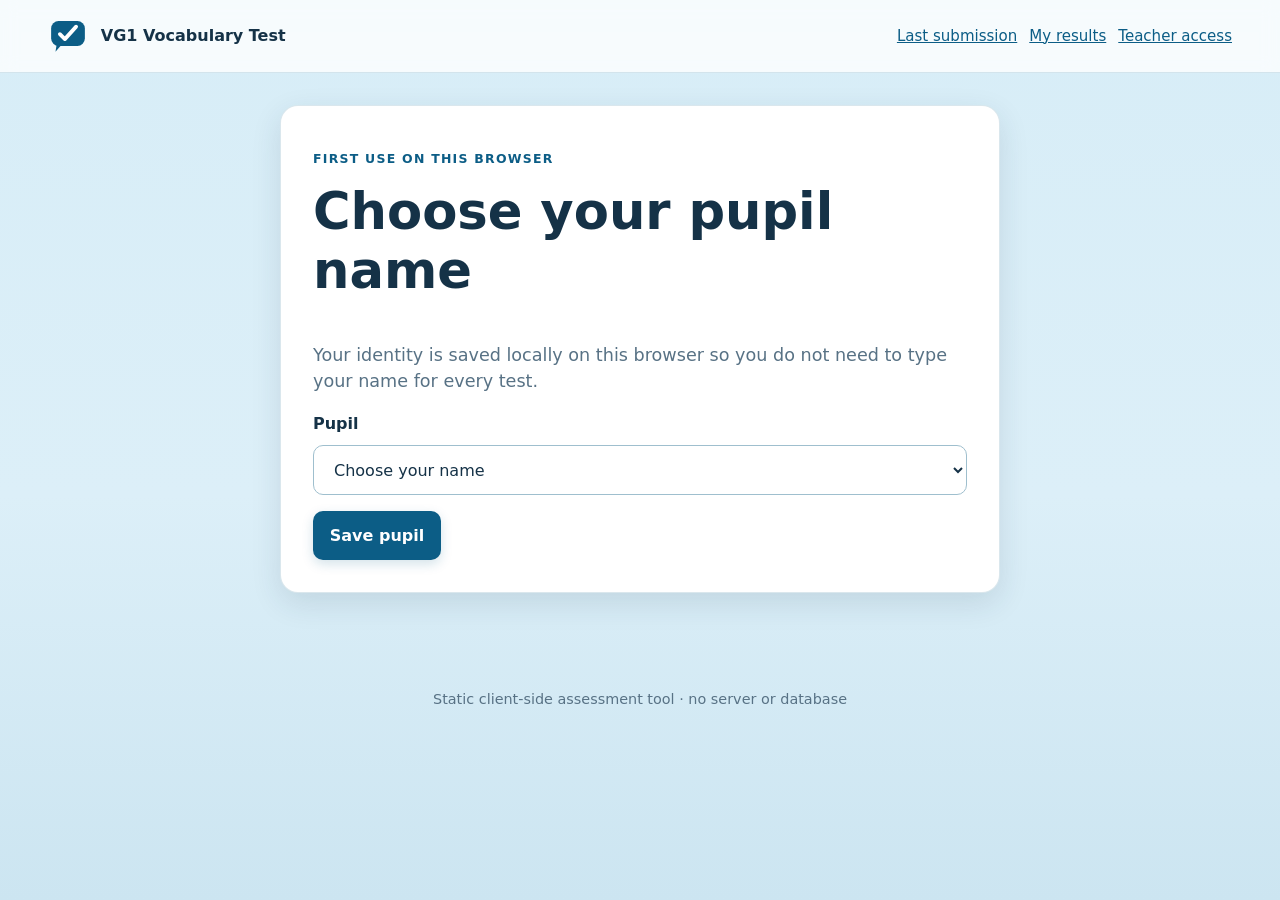
==== index.html @ 76112d2b "init" ====
<!doctype html>
<html lang="en">
<head>
  <meta charset="utf-8">
  <meta name="viewport" content="width=device-width, initial-scale=1">
  <meta name="theme-color" content="#dceff8">
  <title>VG1 Vocabulary Test</title>
  <link rel="icon" href="./assets/logo.svg" type="image/svg+xml">
  <link rel="stylesheet" href="./styles/main.css">
  <script src="./scripts/submission-router.js"></script>
</head>
<body>
<a class="skip-link" href="#main">Skip to content</a>
<header class="site-header">
  <div class="brand"><img src="./assets/logo.svg" alt=""><span>VG1 Vocabulary Test</span></div>
  <div class="header-meta"><span id="current-pupil"></span><a href="./submit/">Last submission</a><a href="./history/">My results</a></div>
</header>
<main id="main" class="shell">
  <section id="screen-registration" class="card narrow" hidden>
    <p class="eyebrow">First use on this browser</p>
    <h1>Choose your pupil name</h1>
    <p class="lead">Your identity is saved locally on this browser so you do not need to type your name for every test.</p>
    <div class="form-row"><label for="pupil-select">Pupil</label><select id="pupil-select"></select></div>
    <div class="actions"><button id="register-button" class="btn" type="button">Save pupil</button></div>
  </section>

  <section id="screen-code" class="card narrow" hidden>
    <p class="eyebrow">Vocabulary test</p>
    <h1>Enter today’s test code</h1>
    <p class="lead">Use the code given by your teacher.</p>
    <form id="code-form">
      <div class="form-row"><label for="test-code">Test code</label><input id="test-code" class="input-large" autocomplete="off" autocapitalize="characters" spellcheck="false" maxlength="20" required></div>
      <p id="code-status" class="status" hidden></p>
      <div class="actions"><button class="btn" type="submit">Continue</button><button id="reset-pupil" class="btn btn-link" type="button">This is not me / reset pupil</button></div>
    </form>
  </section>

  <section id="screen-rules" class="card narrow" hidden>
    <p class="eyebrow">Before you start</p>
    <h1 id="rules-test-label"></h1>
    <div class="callout"><strong id="opening-countdown">Checking opening time…</strong></div>
    <ul class="rules">
      <li>You will answer <strong id="rules-count"></strong> vocabulary questions, one at a time.</li>
      <li id="rules-fullscreen"></li>
      <li>Stay on this page until you have submitted your generated link in Teams.</li>
      <li>Do not switch tabs/windows or leave full-screen. An integrity event can lock the test and require teacher intervention.</li>
      <li>Pasting into the answer field is disabled.</li>
      <li>You may go back only to the immediately previous word.</li>
    </ul>
    <div class="callout"><strong>Display accommodations</strong><div class="actions"><label><input id="access-large-text" type="checkbox" style="width:auto"> Larger text</label><label><input id="access-high-contrast" type="checkbox" style="width:auto"> Higher contrast</label></div><small class="muted">These change presentation only; they do not change questions, scoring, or timing.</small></div>
    <div class="actions"><button id="start-test" class="btn" type="button" disabled>Start test</button></div>
  </section>

  <section id="screen-test" class="question-shell" hidden>
    <div class="test-topline"><span id="question-progress">1 of 20</span><span id="violation-pill" class="pill">0 integrity events</span></div>
    <div class="question-card">
      <div id="question-direction" class="direction"></div>
      <h1 id="question-prompt" class="prompt"></h1>
      <div class="form-row answer-box"><label class="sr-only" for="answer-input">Your answer</label><input id="answer-input" autocomplete="off" autocorrect="off" spellcheck="false" placeholder="Type your answer"></div>
      <button id="definition-toggle" class="btn btn-link" type="button">Show definition</button>
      <p id="definition-wrap" class="definition" hidden><span id="definition-text"></span></p>
      <p id="test-status" class="status" hidden></p>
      <div class="question-nav"><button id="back-button" class="btn btn-secondary" type="button">Back one</button><button id="next-button" class="btn" type="button">Next</button></div>
    </div>
  </section>

  <section id="screen-submit" class="card narrow" hidden>
    <p class="eyebrow">Final submission</p>
    <h1>Submit your attempt</h1>
    <p id="submit-test-label" class="lead"></p>
    <div class="metrics"><div class="metric"><strong id="submit-answer-count"></strong><span>Answers</span></div><div class="metric"><strong id="submit-duration"></strong><span>Time used</span></div></div>
    <p>No estimated score is shown before submission.</p>
    <div class="form-row"><label for="pin-code">Choose a four-digit result code</label><input id="pin-code" class="input-large" inputmode="numeric" maxlength="4" pattern="\d{4}" autocomplete="off" placeholder="1234"><small class="muted">Remember these four digits. You will use them later to unlock your final result.</small></div>
    <p id="submit-status" class="status" hidden></p>
    <div class="actions"><button id="back-to-last-question" class="btn btn-secondary" type="button">Back to last question</button><button id="submit-final" class="btn btn-success" type="button">Submit results</button></div>
  </section>

  <section id="screen-finished" class="card narrow finished-card" hidden>
    <p class="eyebrow">Finished</p>
    <h1 id="finished-test-label"></h1>
    <div id="finished-before-confirm">
      <p class="lead">Copy the generated link and submit it in Teams. Do not change the link.</p>
      <div class="form-row"><label for="submission-url">Teacher submission link</label><textarea id="submission-url" readonly></textarea></div>
      <p>Receipt: <span id="receipt-code" class="receipt"></span></p>
      <p id="copy-status" class="status" hidden></p>
      <div class="actions"><button id="copy-url" class="btn" type="button">Copy link</button><button id="verify-url" class="btn btn-secondary" type="button">Verify copied link</button><button id="confirm-handin" class="btn btn-success" type="button">I have submitted the link</button></div>
    </div>
    <div id="finished-after-confirm" hidden>
      <div class="callout"><strong>Submitted.</strong> Keep this page open. The green screen lets the teacher see that you are finished.</div>
      <div class="actions"><button id="practice-button" class="btn btn-success" type="button">Practice next week’s words</button><button id="new-test-button" class="btn btn-secondary" type="button">Enter another test code</button></div>
      <hr>
      <h2>Estimated results release</h2>
      <p>When the teacher gives you a signed release token, paste it below. The estimate is not the final corrected result.</p>
      <div class="form-row"><label for="release-token">Teacher release token</label><textarea id="release-token" spellcheck="false"></textarea></div>
      <div class="actions"><button id="release-button" class="btn" type="button">Open estimated results</button></div>
      <p id="release-status" class="status" hidden></p>
      <div id="estimated-results" hidden><p id="estimated-summary" class="callout"></p><div id="estimated-list"></div></div>
    </div>
  </section>

  <section id="screen-practice" class="card practice-shell" hidden>
    <p class="eyebrow">Finished pupil practice</p>
    <h1 id="practice-title"></h1>
    <p id="practice-progress" class="muted"></p><p>Current word mastery: <strong id="practice-mastery">New</strong></p>
    <div id="practice-card">
      <div id="practice-direction" class="direction"></div>
      <h2 id="practice-prompt" class="prompt"></h2>
      <div class="form-row"><label for="practice-answer">Answer</label><input id="practice-answer" class="input-large" autocomplete="off" spellcheck="false"></div>
      <div id="practice-feedback" class="feedback" hidden></div>
      <div class="actions"><button id="practice-check" class="btn" type="button">Check answer</button><button id="practice-next" class="btn btn-secondary" type="button">Next practice word</button><button id="practice-back" class="btn btn-link" type="button">Back to finished screen</button></div>
    </div>
    <div id="practice-complete" class="center" hidden><h2>Practice round complete</h2><p>You answered every weak word correctly twice in this round.</p><button id="practice-complete-back" class="btn btn-success" type="button">Back to finished screen</button></div>
  </section>
</main>

<div id="blank-dialog" class="overlay" hidden role="dialog" aria-modal="true" aria-labelledby="blank-title">
  <div class="overlay-card"><h2 id="blank-title">Leave this answer blank?</h2><p>You have not entered an answer. Do you want to submit this word as blank?</p><div class="actions"><button id="blank-cancel" class="btn btn-secondary" type="button">Go back and answer</button><button id="blank-confirm" class="btn btn-danger" type="button">Submit blank</button></div></div>
</div>

<div id="lock-screen" class="lock-screen" hidden role="dialog" aria-modal="true" aria-labelledby="lock-title">
  <div class="lock-card"><p class="eyebrow">Teacher intervention required</p><h2 id="lock-title">Test locked</h2><p>The page detected a tab/window/full-screen event. This attempt now has <strong id="lock-count"></strong> recorded integrity event(s).</p><p>Tell your teacher this five-letter request:</p><p id="unlock-request" class="unlock-big-code"></p><div class="form-row"><label for="unlock-token">Five-letter teacher unlock code</label><input id="unlock-token" class="unlock-code-input" maxlength="5" autocomplete="off" autocapitalize="characters" spellcheck="false"></div><p id="unlock-status" class="status" hidden></p><div class="actions"><button id="unlock-button" class="btn btn-danger" type="button">Unlock test</button></div></div>
</div>

<footer class="footer">Static client-side assessment tool · no server or database</footer>
<script type="module" src="./scripts/page-test.js"></script>
<script type="module" src="./scripts/register-service-worker.js"></script>
<script type="module" src="./scripts/header.js"></script>
</body>
</html>
---- styles/main.css ----
:root {
  --bg: #dceff8;
  --surface: #ffffff;
  --surface-soft: #f6fbfe;
  --ink: #153247;
  --muted: #587285;
  --line: #b8d4e2;
  --primary: #0c5d86;
  --primary-dark: #084666;
  --success: #1f7a43;
  --success-bg: #dff4e7;
  --warning: #8b6500;
  --warning-bg: #fff2bd;
  --danger: #a32626;
  --danger-bg: #ffe2e2;
  --shadow: 0 10px 30px rgba(21, 50, 71, .12);
  --radius: 18px;
}

* { box-sizing: border-box; }
[hidden] { display: none !important; }
html { color-scheme: light; }
body {
  margin: 0;
  min-height: 100vh;
  font-family: Inter, ui-sans-serif, system-ui, -apple-system, BlinkMacSystemFont, "Segoe UI", sans-serif;
  background: linear-gradient(180deg, #d7edf7 0%, var(--bg) 55%, #cce5f1 100%);
  color: var(--ink);
  line-height: 1.5;
}
body.finished-green { background: #dff4e7; }
body.is-locked { overflow: hidden; }
a { color: var(--primary); }
button, input, select, textarea { font: inherit; }
button, input, select, textarea { border-radius: 10px; }
button { cursor: pointer; }
button:disabled { cursor: not-allowed; opacity: .5; }

.skip-link {
  position: absolute; left: -9999px; top: 0; z-index: 9999;
  background: #fff; color: #000; padding: .75rem 1rem;
}
.skip-link:focus { left: 1rem; top: 1rem; }

.site-header {
  display: flex; align-items: center; justify-content: space-between; gap: 1rem;
  padding: 1rem clamp(1rem, 4vw, 3rem);
  background: rgba(255,255,255,.78);
  border-bottom: 1px solid rgba(12,93,134,.15);
  backdrop-filter: blur(8px);
}
.brand { display: flex; align-items: center; gap: .8rem; font-weight: 800; }
.brand img { width: 40px; height: 40px; }
.header-meta { display: flex; align-items: center; gap: .75rem; color: var(--muted); font-size: .94rem; }

.shell { width: min(1050px, calc(100% - 2rem)); margin: 2rem auto 4rem; }
.card {
  background: var(--surface);
  border: 1px solid rgba(12,93,134,.15);
  border-radius: var(--radius);
  box-shadow: var(--shadow);
  padding: clamp(1.25rem, 3vw, 2rem);
}
.card + .card { margin-top: 1rem; }
.narrow { width: min(720px, 100%); margin-inline: auto; }
.center { text-align: center; }

h1, h2, h3 { line-height: 1.15; margin-top: 0; }
h1 { font-size: clamp(2rem, 5vw, 3.2rem); }
h2 { font-size: clamp(1.45rem, 3vw, 2rem); }
h3 { font-size: 1.1rem; }
p.lead { font-size: 1.1rem; color: var(--muted); }
.muted { color: var(--muted); }
.eyebrow { color: var(--primary); text-transform: uppercase; letter-spacing: .1em; font-size: .78rem; font-weight: 800; }

.form-row { display: grid; gap: .55rem; margin: 1rem 0; }
label { font-weight: 700; }
input, select, textarea {
  width: 100%; padding: .85rem 1rem; border: 1px solid #9fbfce; background: #fff; color: var(--ink);
}
input:focus, select:focus, textarea:focus, button:focus-visible, a:focus-visible {
  outline: 3px solid rgba(12,93,134,.28); outline-offset: 2px;
}
textarea { min-height: 7rem; resize: vertical; }
.input-large { font-size: 1.3rem; letter-spacing: .08em; text-align: center; }

.actions { display: flex; flex-wrap: wrap; gap: .75rem; align-items: center; margin-top: 1rem; }
.actions.centered { justify-content: center; }
.btn {
  border: 0; padding: .78rem 1.05rem; background: var(--primary); color: #fff; font-weight: 800;
  box-shadow: 0 4px 12px rgba(12,93,134,.18);
}
.btn:hover:not(:disabled) { background: var(--primary-dark); }
.btn-secondary { background: #e7f1f6; color: var(--ink); border: 1px solid #a9c9d8; box-shadow: none; }
.btn-secondary:hover:not(:disabled) { background: #d9ebf4; }
.btn-success { background: var(--success); }
.btn-danger { background: var(--danger); }
.btn-small { padding: .45rem .7rem; font-size: .9rem; }
.btn-link { border: 0; background: transparent; color: var(--primary); text-decoration: underline; box-shadow: none; padding: .4rem; }

.status { margin: .8rem 0; padding: .8rem 1rem; border-radius: 10px; border-left: 4px solid var(--primary); background: #edf7fb; }
.status[data-kind="success"] { border-color: var(--success); background: var(--success-bg); }
.status[data-kind="warning"] { border-color: var(--warning); background: var(--warning-bg); }
.status[data-kind="error"] { border-color: var(--danger); background: var(--danger-bg); }
.status:empty, .status[hidden] { display: none; }

.rules { display: grid; gap: .65rem; padding-left: 1.2rem; }
.rules li { padding-left: .25rem; }
.callout { background: #f0f8fc; border: 1px solid #b7d7e6; border-radius: 12px; padding: 1rem; }
.callout-warning { background: #fff4cd; border-color: #ebcf6c; }
.callout-danger { background: #ffe9e9; border-color: #e8aaaa; }

.question-shell { min-height: 62vh; display: grid; align-content: center; }
.test-topline { display: flex; justify-content: space-between; gap: 1rem; align-items: center; color: var(--muted); font-weight: 700; }
.pill { display: inline-flex; align-items: center; border-radius: 999px; padding: .35rem .65rem; background: #eef6fa; border: 1px solid #bfd9e6; font-size: .85rem; }
.question-card { margin-top: 1rem; padding: clamp(1.5rem, 5vw, 3.2rem); text-align: center; background: #fff; border-radius: 22px; border: 1px solid #b9d5e2; box-shadow: var(--shadow); }
.direction { color: var(--muted); font-weight: 800; text-transform: uppercase; letter-spacing: .07em; font-size: .8rem; }
.prompt { font-size: clamp(2.3rem, 7vw, 5rem); margin: 1rem 0 1.4rem; word-break: break-word; }
.answer-box { width: min(650px, 100%); margin: 0 auto; font-size: 1.35rem; text-align: center; }
.definition { width: min(650px, 100%); margin: 1rem auto 0; color: var(--muted); background: var(--surface-soft); padding: .8rem 1rem; border-radius: 10px; }
.question-nav { display: flex; gap: .75rem; justify-content: space-between; margin-top: 1.3rem; }
.question-nav .btn { min-width: 130px; }

.overlay, .lock-screen {
  position: fixed; inset: 0; z-index: 1000; display: grid; place-items: center; padding: 1rem;
  background: rgba(15, 38, 53, .58); backdrop-filter: blur(5px);
}
.overlay[hidden], .lock-screen[hidden] { display: none; }
.overlay-card { width: min(520px, 100%); background: #fff; border-radius: 18px; padding: 1.5rem; box-shadow: 0 20px 60px rgba(0,0,0,.25); }
.lock-screen { background: #9e1f1f; color: #fff; }
.lock-card { width: min(760px, 100%); background: #fff; color: #3b1717; border-radius: 18px; padding: 2rem; box-shadow: 0 20px 60px rgba(0,0,0,.35); }
.lock-card h2 { color: var(--danger); font-size: 2.2rem; }
.code-box { font-family: ui-monospace, SFMono-Regular, Menlo, monospace; background: #f4f4f4; padding: .75rem; border-radius: 8px; overflow-wrap: anywhere; }

.finished-card { border: 2px solid #76b993; }
.finished-green .site-header { background: rgba(232, 250, 239, .9); }
.receipt { font-size: 2rem; letter-spacing: .14em; font-weight: 900; color: var(--success); }

.result-row, .final-result-row { display: flex; justify-content: space-between; gap: 1rem; align-items: center; padding: .8rem 1rem; border-radius: 10px; margin: .45rem 0; }
.result-correct, .final-correct { background: #e2f6e9; border: 1px solid #9fd0ae; }
.result-uncertain { background: #fff4c9; border: 1px solid #e1c66a; }
.result-wrong, .result-blank, .final-wrong { background: #ffe4e4; border: 1px solid #e3a1a1; }
.final-result-row small { display: block; color: var(--muted); margin-top: .2rem; }
.final-result-row > span { font-weight: 900; }

.practice-shell { border: 3px solid #58a875; }
.feedback { padding: .9rem 1rem; margin-top: 1rem; border-radius: 10px; font-weight: 800; }
.feedback-correct { background: #dff4e7; color: #195e35; }
.feedback-uncertain { background: #fff2bd; color: #735800; }
.feedback-wrong, .feedback-blank { background: #ffe2e2; color: #8f2222; }

.metrics { display: grid; grid-template-columns: repeat(auto-fit, minmax(130px, 1fr)); gap: .75rem; margin: 1rem 0; }
.metric { background: var(--surface-soft); border: 1px solid #c5dce6; border-radius: 12px; padding: .9rem; }
.metric strong { display: block; font-size: 1.35rem; }
.metric span { color: var(--muted); font-size: .85rem; }

.test-overview { display: grid; grid-template-columns: repeat(auto-fit, minmax(220px, 1fr)); gap: .75rem; }
.test-card, .history-card { text-align: left; border: 1px solid #b5d2df; background: #fff; padding: 1rem; border-radius: 12px; color: var(--ink); }
.test-card strong, .history-card strong { display: block; }
.test-card span, .history-card span, .history-card small { display: block; color: var(--muted); margin-top: .3rem; }
.test-card.selected { border: 2px solid var(--primary); background: #edf8fc; }

.table-wrap { width: 100%; overflow-x: auto; }
table { width: 100%; border-collapse: collapse; min-width: 760px; }
th, td { padding: .7rem .65rem; text-align: left; border-bottom: 1px solid #d9e7ee; }
th { color: var(--muted); font-size: .85rem; text-transform: uppercase; letter-spacing: .03em; }
.danger-text { color: var(--danger); font-weight: 800; }

.correction-grid { display: grid; grid-template-columns: 1fr 1fr; gap: 1rem; margin: 1rem 0; }
.correction-answer { font-size: 1.5rem; font-weight: 800; padding: 1rem; border-radius: 10px; background: #f4f8fa; }
.correction-actions { display: grid; grid-template-columns: 1fr 1fr; gap: 1rem; margin: 1.2rem 0; }
.correction-actions .btn { min-height: 76px; font-size: 1.1rem; }

.history-list { display: grid; gap: .75rem; }
.history-card { display: grid; grid-template-columns: 1fr auto; align-items: center; }
.history-card small { grid-column: 1 / -1; }

.diag-list { list-style: none; padding: 0; }
.diag-list li { padding: .7rem .8rem; margin: .4rem 0; border-radius: 8px; }
.diag-ok { background: #e2f6e9; }
.diag-fail { background: #ffe4e4; }

.fatal { width: min(700px, calc(100% - 2rem)); margin: 3rem auto; background: #fff; padding: 2rem; border-radius: 16px; }
.footer { text-align: center; color: var(--muted); padding: 2rem 1rem 3rem; font-size: .9rem; }

@media (max-width: 720px) {
  .site-header { align-items: flex-start; }
  .header-meta { flex-direction: column; align-items: flex-end; }
  .question-nav, .actions { flex-direction: column; align-items: stretch; }
  .question-nav .btn { width: 100%; }
  .correction-grid, .correction-actions { grid-template-columns: 1fr; }
}

@media (prefers-reduced-motion: reduce) {
  *, *::before, *::after { scroll-behavior: auto !important; transition: none !important; animation: none !important; }
}
.sr-only { position: absolute !important; width: 1px !important; height: 1px !important; padding: 0 !important; margin: -1px !important; overflow: hidden !important; clip: rect(0,0,0,0) !important; white-space: nowrap !important; border: 0 !important; }
hr { border: 0; border-top: 1px solid #d4e3ea; margin: 2rem 0; }

.a11y-large { font-size: 118%; }
.a11y-high-contrast { --bg:#d3ecf7; --ink:#071f2e; --muted:#314e60; --primary:#004d73; --primary-dark:#00344f; --line:#6c9caf; }
.a11y-high-contrast .card, .a11y-high-contrast .question-card { border-width: 2px; }

#correction-panel.correction-uncertain { border: 3px solid #d6b744; background: #fffdf4; }
#correction-panel.correction-wrong { border: 3px solid #ce6d6d; background: #fff7f7; }

/* Teacher navigation and dashboard organization */
.actions.spread { justify-content: space-between; }
.dashboard-topbar { display: grid; grid-template-columns: 1fr minmax(220px, 330px); gap: 1.25rem; align-items: end; }
.compact-select { margin: 0; }
.dashboard-tabs { display: flex; gap: .5rem; flex-wrap: wrap; margin: 1rem 0; padding: .4rem; background: rgba(255,255,255,.72); border: 1px solid #c4dce7; border-radius: 14px; }
.dashboard-tab { border: 0; background: transparent; color: var(--muted); font-weight: 800; padding: .72rem .9rem; border-radius: 10px; cursor: pointer; }
.dashboard-tab:hover { background: #edf6fa; color: var(--ink); }
.dashboard-tab.active { background: var(--primary); color: #fff; }
.unlock-tool-grid { display: grid; grid-template-columns: 1fr 1fr; gap: 1rem; align-items: end; }
.unlock-code-input { text-transform: uppercase; letter-spacing: .28em; text-align: center; font-family: ui-monospace, SFMono-Regular, Menlo, monospace; font-size: 1.8rem; font-weight: 900; }
.unlock-big-code { font-family: ui-monospace, SFMono-Regular, Menlo, monospace; letter-spacing: .35em; font-size: clamp(2.4rem, 10vw, 4.5rem); font-weight: 900; text-align: center; background: #f6dddd; border: 2px solid #d78181; border-radius: 14px; padding: 1rem; margin: 1rem 0; }

@media (max-width: 720px) {
  .dashboard-topbar, .unlock-tool-grid { grid-template-columns: 1fr; }
  .dashboard-tabs { display: grid; grid-template-columns: 1fr 1fr; }
}
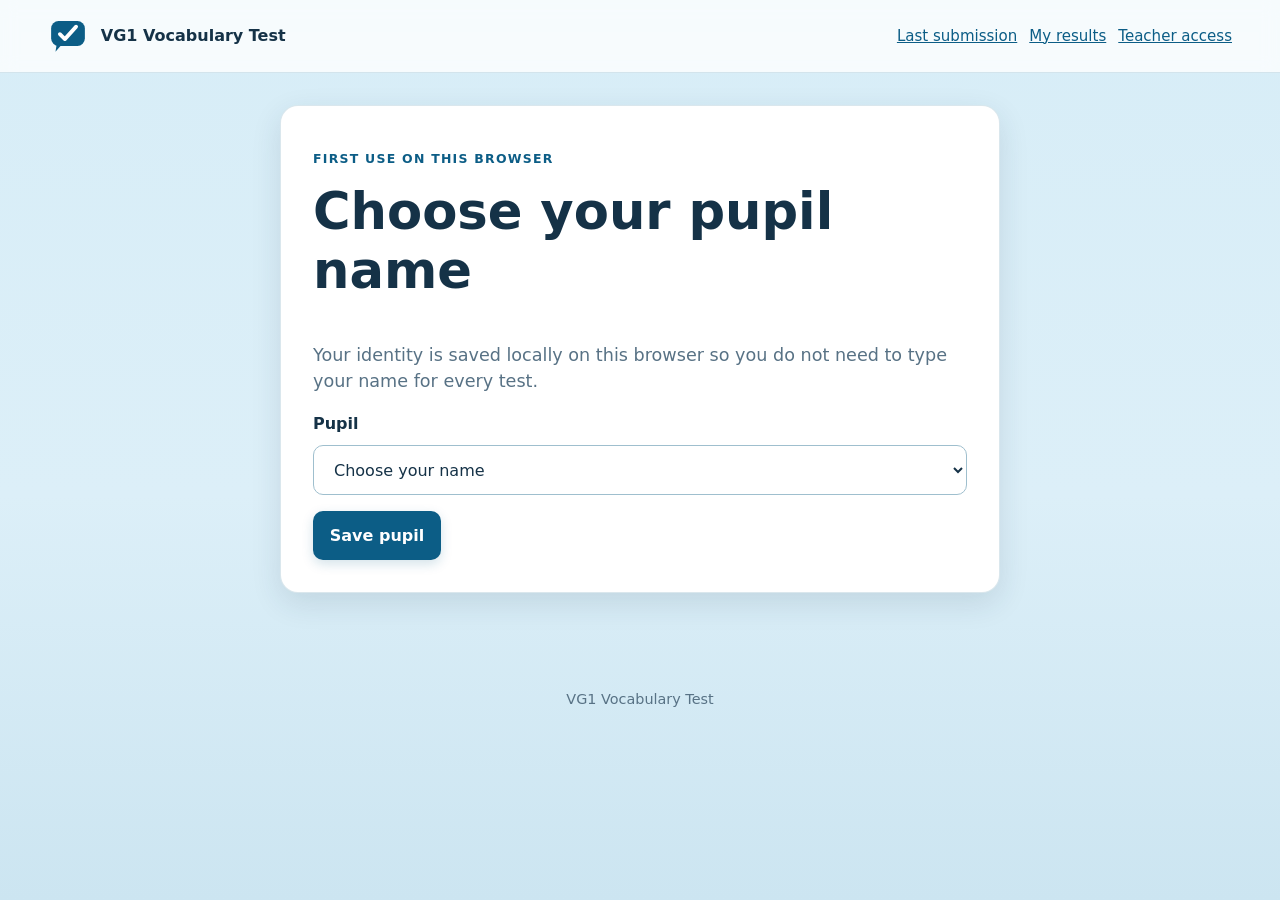
==== commit 472aa1da: "regenerated with new results coed" ====
--- a/index.html
+++ b/index.html
@@ -24,6 +24,15 @@
     <div class="actions"><button id="register-button" class="btn" type="button">Save pupil</button></div>
   </section>
 
+  <section id="screen-ready" class="card narrow" hidden>
+    <p class="eyebrow">Before you begin</p>
+    <h1>Ready to start a test?</h1>
+    <p class="lead">Once you continue, stay on this test page until you have submitted your result. If you need to stop before finishing, ask your teacher.</p>
+    <div class="callout"><strong>When you continue:</strong> the test session starts before you enter today’s code.</div>
+    <div class="actions"><button id="begin-secure-session" class="btn" type="button">Yes, start my test session</button><button id="reset-pupil" class="btn btn-link" type="button">This is not me / reset pupil</button></div>
+    <p id="ready-status" class="status" hidden></p>
+  </section>
+
   <section id="screen-code" class="card narrow" hidden>
     <p class="eyebrow">Vocabulary test</p>
     <h1>Enter today’s test code</h1>
@@ -31,7 +40,7 @@
     <form id="code-form">
       <div class="form-row"><label for="test-code">Test code</label><input id="test-code" class="input-large" autocomplete="off" autocapitalize="characters" spellcheck="false" maxlength="20" required></div>
       <p id="code-status" class="status" hidden></p>
-      <div class="actions"><button class="btn" type="submit">Continue</button><button id="reset-pupil" class="btn btn-link" type="button">This is not me / reset pupil</button></div>
+      <div class="actions"><button class="btn" type="submit">Continue</button><button id="request-session-exit" class="btn btn-link" type="button">I need to stop — ask teacher</button></div>
     </form>
   </section>
 
@@ -43,16 +52,17 @@
       <li>You will answer <strong id="rules-count"></strong> vocabulary questions, one at a time.</li>
       <li id="rules-fullscreen"></li>
       <li>Stay on this page until you have submitted your generated link in Teams.</li>
-      <li>Do not switch tabs/windows or leave full-screen. An integrity event can lock the test and require teacher intervention.</li>
+      <li>Stay on this test page and in full-screen until you have submitted. If the test is interrupted, ask your teacher for help.</li>
       <li>Pasting into the answer field is disabled.</li>
       <li>You may go back only to the immediately previous word.</li>
+      <li>You can get full points even if you slightly misspell a word.</li>
     </ul>
     <div class="callout"><strong>Display accommodations</strong><div class="actions"><label><input id="access-large-text" type="checkbox" style="width:auto"> Larger text</label><label><input id="access-high-contrast" type="checkbox" style="width:auto"> Higher contrast</label></div><small class="muted">These change presentation only; they do not change questions, scoring, or timing.</small></div>
     <div class="actions"><button id="start-test" class="btn" type="button" disabled>Start test</button></div>
   </section>
 
   <section id="screen-test" class="question-shell" hidden>
-    <div class="test-topline"><span id="question-progress">1 of 20</span><span id="violation-pill" class="pill">0 integrity events</span></div>
+    <div class="test-topline"><span id="question-progress">1 of 20</span><span id="violation-pill" class="pill">0 interruptions</span></div>
     <div class="question-card">
       <div id="question-direction" class="direction"></div>
       <h1 id="question-prompt" class="prompt"></h1>
@@ -90,8 +100,8 @@
       <div class="actions"><button id="practice-button" class="btn btn-success" type="button">Practice next week’s words</button><button id="new-test-button" class="btn btn-secondary" type="button">Enter another test code</button></div>
       <hr>
       <h2>Estimated results release</h2>
-      <p>When the teacher gives you a signed release token, paste it below. The estimate is not the final corrected result.</p>
-      <div class="form-row"><label for="release-token">Teacher release token</label><textarea id="release-token" spellcheck="false"></textarea></div>
+      <p>When your teacher gives you a results release code, enter it below. The estimate is not the final corrected result.</p>
+      <div class="form-row"><label for="release-token">Teacher results release code</label><textarea id="release-token" spellcheck="false"></textarea></div>
       <div class="actions"><button id="release-button" class="btn" type="button">Open estimated results</button></div>
       <p id="release-status" class="status" hidden></p>
       <div id="estimated-results" hidden><p id="estimated-summary" class="callout"></p><div id="estimated-list"></div></div>
@@ -118,10 +128,10 @@
 </div>
 
 <div id="lock-screen" class="lock-screen" hidden role="dialog" aria-modal="true" aria-labelledby="lock-title">
-  <div class="lock-card"><p class="eyebrow">Teacher intervention required</p><h2 id="lock-title">Test locked</h2><p>The page detected a tab/window/full-screen event. This attempt now has <strong id="lock-count"></strong> recorded integrity event(s).</p><p>Tell your teacher this five-letter request:</p><p id="unlock-request" class="unlock-big-code"></p><div class="form-row"><label for="unlock-token">Five-letter teacher unlock code</label><input id="unlock-token" class="unlock-code-input" maxlength="5" autocomplete="off" autocapitalize="characters" spellcheck="false"></div><p id="unlock-status" class="status" hidden></p><div class="actions"><button id="unlock-button" class="btn btn-danger" type="button">Unlock test</button></div></div>
+  <div class="lock-card"><p class="eyebrow">Teacher help needed</p><h2 id="lock-title">Test paused</h2><p>This test session was interrupted. Ask your teacher before continuing or leaving the session.</p><p>Tell your teacher this five-letter request:</p><p id="unlock-request" class="unlock-big-code"></p><div class="form-row"><label for="unlock-token">Five-letter teacher unlock code</label><input id="unlock-token" class="unlock-code-input" maxlength="5" autocomplete="off" autocapitalize="characters" spellcheck="false"></div><p id="unlock-status" class="status" hidden></p><div class="actions"><button id="unlock-button" class="btn btn-danger" type="button">Unlock test</button></div></div>
 </div>
 
-<footer class="footer">Static client-side assessment tool · no server or database</footer>
+<footer class="footer">VG1 Vocabulary Test</footer>
 <script type="module" src="./scripts/page-test.js"></script>
 <script type="module" src="./scripts/register-service-worker.js"></script>
 <script type="module" src="./scripts/header.js"></script>
--- a/styles/main.css
+++ b/styles/main.css
@@ -220,3 +220,6 @@
   .dashboard-topbar, .unlock-tool-grid { grid-template-columns: 1fr; }
   .dashboard-tabs { display: grid; grid-template-columns: 1fr 1fr; }
 }
+
+/* During a committed test session, keep pupil navigation focused on the test. */
+.test-session-active .header-meta a { display: none !important; }
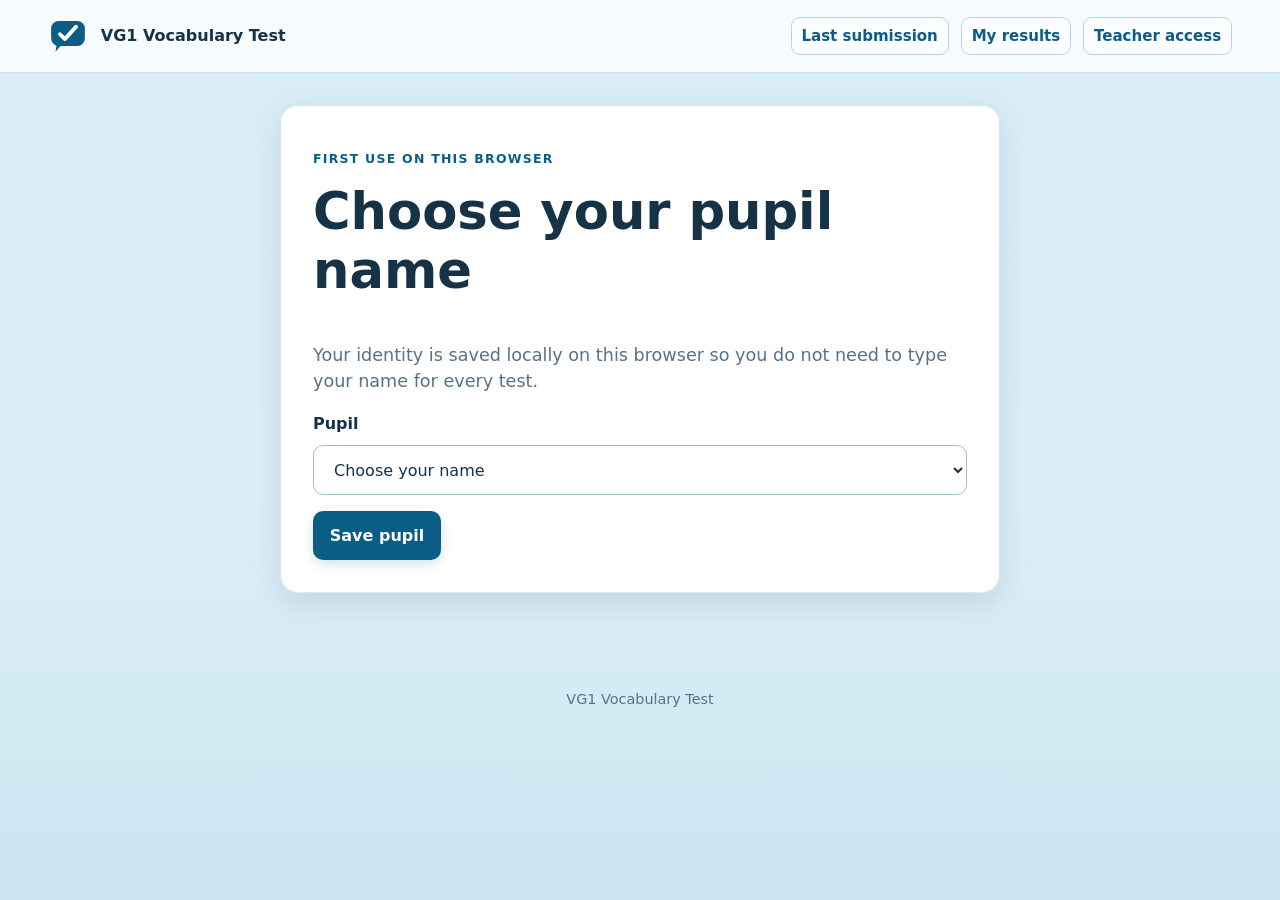
==== commit 17635c8c: "major changes" ====
--- a/index.html
+++ b/index.html
@@ -46,7 +46,7 @@
 
   <section id="screen-rules" class="card narrow" hidden>
     <p class="eyebrow">Before you start</p>
-    <h1 id="rules-test-label"></h1>
+    <h1 id="rules-test-label"></h1><p id="rules-grade-badge" class="test-type-badge"></p>
     <div class="callout"><strong id="opening-countdown">Checking opening time…</strong></div>
     <ul class="rules">
       <li>You will answer <strong id="rules-count"></strong> vocabulary questions, one at a time.</li>
@@ -99,12 +99,8 @@
       <div class="callout"><strong>Submitted.</strong> Keep this page open. The green screen lets the teacher see that you are finished.</div>
       <div class="actions"><button id="practice-button" class="btn btn-success" type="button">Practice next week’s words</button><button id="new-test-button" class="btn btn-secondary" type="button">Enter another test code</button></div>
       <hr>
-      <h2>Estimated results release</h2>
-      <p>When your teacher gives you a results release code, enter it below. The estimate is not the final corrected result.</p>
-      <div class="form-row"><label for="release-token">Teacher results release code</label><textarea id="release-token" spellcheck="false"></textarea></div>
-      <div class="actions"><button id="release-button" class="btn" type="button">Open estimated results</button></div>
-      <p id="release-status" class="status" hidden></p>
-      <div id="estimated-results" hidden><p id="estimated-summary" class="callout"></p><div id="estimated-list"></div></div>
+      <div class="callout pupil-next-step"><strong>Final results will appear in My results after your teacher has corrected the test.</strong></div>
+      <div class="actions"><button id="back-to-link" class="btn btn-secondary" type="button">Back to my submission link</button></div>
     </div>
   </section>
 
@@ -128,7 +124,20 @@
 </div>
 
 <div id="lock-screen" class="lock-screen" hidden role="dialog" aria-modal="true" aria-labelledby="lock-title">
-  <div class="lock-card"><p class="eyebrow">Teacher help needed</p><h2 id="lock-title">Test paused</h2><p>This test session was interrupted. Ask your teacher before continuing or leaving the session.</p><p>Tell your teacher this five-letter request:</p><p id="unlock-request" class="unlock-big-code"></p><div class="form-row"><label for="unlock-token">Five-letter teacher unlock code</label><input id="unlock-token" class="unlock-code-input" maxlength="5" autocomplete="off" autocapitalize="characters" spellcheck="false"></div><p id="unlock-status" class="status" hidden></p><div class="actions"><button id="unlock-button" class="btn btn-danger" type="button">Unlock test</button></div></div>
+  <div class="lock-card"><p class="eyebrow">Teacher help needed</p><h2 id="lock-title">Test paused</h2><p>This test session was interrupted. Ask your teacher before continuing or leaving the session.</p><span id="lock-count" hidden></span><p>Tell your teacher this five-letter request:</p><p id="unlock-request" class="unlock-big-code"></p><div class="form-row"><label for="unlock-token">Five-letter teacher unlock code</label><input id="unlock-token" class="unlock-code-input" maxlength="5" autocomplete="off" autocapitalize="characters" spellcheck="false"></div><p id="unlock-status" class="status" hidden></p><div class="actions"><button id="unlock-button" class="btn btn-danger" type="button">Unlock test</button></div></div>
+</div>
+
+<div id="retake-screen" class="lock-screen" hidden role="dialog" aria-modal="true" aria-labelledby="retake-title">
+  <div class="lock-card">
+    <p class="eyebrow">Teacher permission needed</p>
+    <h2 id="retake-title">You have already finished this test</h2>
+    <p><strong id="retake-test-label"></strong> has already been submitted by this pupil. You cannot start it again unless your teacher allows another attempt.</p>
+    <p>Tell your teacher this five-letter request:</p>
+    <p id="retake-request" class="unlock-big-code"></p>
+    <div class="form-row"><label for="retake-token">Five-letter teacher code</label><input id="retake-token" class="unlock-code-input" maxlength="5" autocomplete="off" autocapitalize="characters" spellcheck="false"></div>
+    <p id="retake-status" class="status" hidden></p>
+    <div class="actions"><button id="retake-button" class="btn btn-danger" type="button">Allow another attempt</button></div>
+  </div>
 </div>
 
 <footer class="footer">VG1 Vocabulary Test</footer>
--- a/styles/main.css
+++ b/styles/main.css
@@ -223,3 +223,22 @@
 
 /* During a committed test session, keep pupil navigation focused on the test. */
 .test-session-active .header-meta a { display: none !important; }
+
+
+/* 2026-09 usability additions */
+.header-meta a { font-weight: 800; padding: .42rem .62rem; border-radius: 9px; background: rgba(255,255,255,.72); border: 1px solid #b8d3df; text-decoration: none; }
+.header-meta a:hover { background: #fff; }
+.test-type-badge, .status-chip { display:inline-flex; align-items:center; gap:.35rem; padding:.38rem .7rem; border-radius:999px; font-weight:900; font-size:.88rem; border:1px solid #a9c9d8; background:#eef6fa; }
+.test-type-badge[data-graded="true"], .status-chip.graded { background:#e7f4ff; border-color:#8ebed7; color:#0a5278; }
+.test-type-badge[data-graded="false"], .status-chip.ungraded { background:#f4f4f4; border-color:#c9c9c9; color:#555; }
+.status-chip.open { background:#e2f6e9; border-color:#9fd0ae; color:#195e35; }
+.status-chip.closed { background:#f1f1f1; border-color:#c9c9c9; color:#666; }
+.status-chip.suspicious { background:#ffe4e4; border-color:#d87b7b; color:#8f2222; }
+.suspicion-button { background:#eef3f5; color:var(--ink); border:1px solid #b8cbd4; box-shadow:none; }
+.suspicion-button.suspicious { background:#c93636; color:#fff; border-color:#a72626; }
+.selected-test-banner { font-weight:900; border-left:5px solid var(--primary); padding:.75rem 1rem; background:#edf7fb; border-radius:8px; }
+.test-card .chip-row { display:flex; flex-wrap:wrap; gap:.35rem; margin-top:.55rem; }
+.history-filter { display:flex; gap:.5rem; margin:1rem 0; }
+.pupil-next-step { margin-top:1rem; }
+#correct-all { font-size:1rem; padding:.9rem 1.2rem; }
+@media print { .site-header,.dashboard-tabs,.actions,.footer { display:none !important; } }
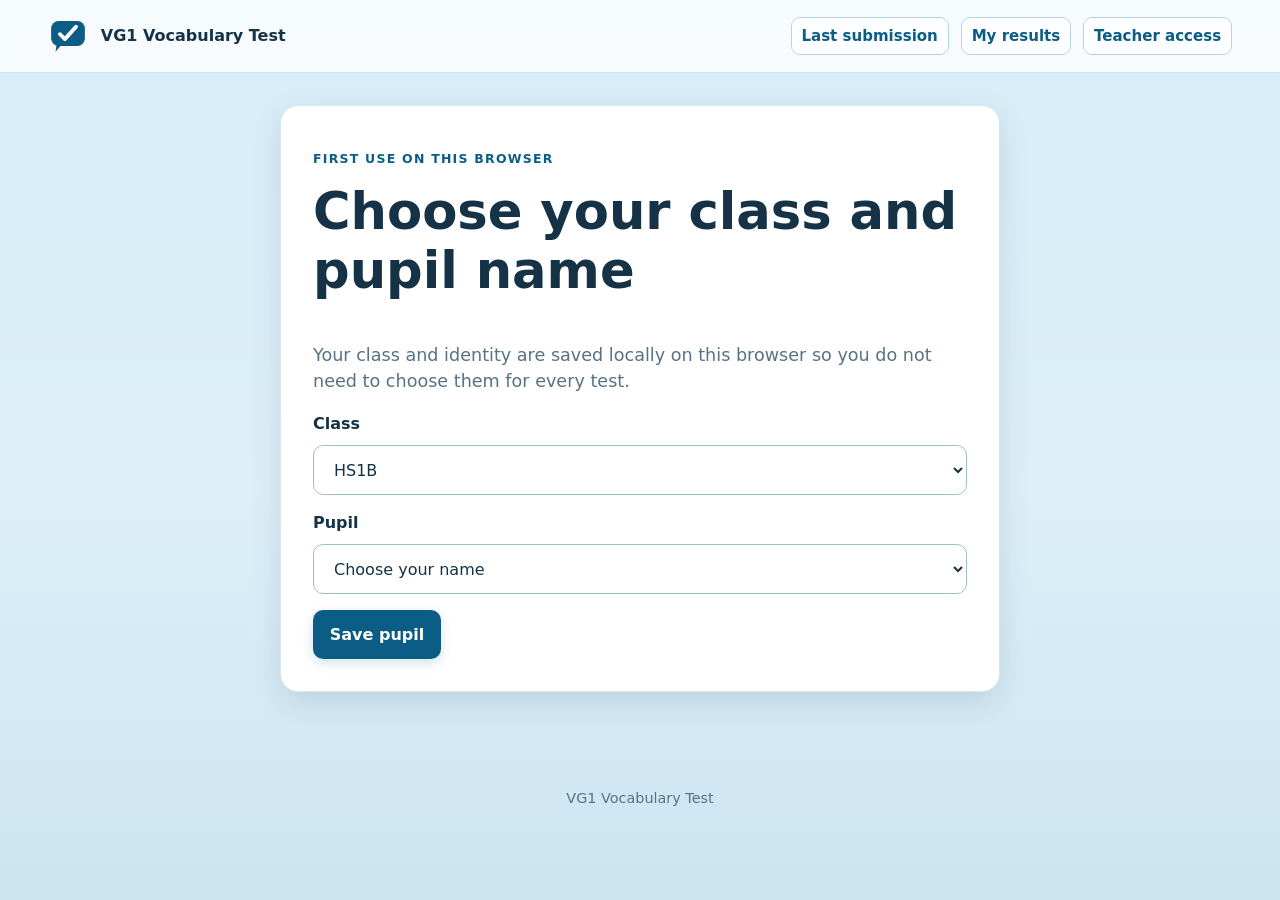
==== commit 5a0e521f: "v5" ====
--- a/index.html
+++ b/index.html
@@ -18,8 +18,9 @@
 <main id="main" class="shell">
   <section id="screen-registration" class="card narrow" hidden>
     <p class="eyebrow">First use on this browser</p>
-    <h1>Choose your pupil name</h1>
-    <p class="lead">Your identity is saved locally on this browser so you do not need to type your name for every test.</p>
+    <h1>Choose your class and pupil name</h1>
+    <p class="lead">Your class and identity are saved locally on this browser so you do not need to choose them for every test.</p>
+    <div class="form-row"><label for="class-select">Class</label><select id="class-select"></select></div>
     <div class="form-row"><label for="pupil-select">Pupil</label><select id="pupil-select"></select></div>
     <div class="actions"><button id="register-button" class="btn" type="button">Save pupil</button></div>
   </section>
@@ -47,6 +48,7 @@
   <section id="screen-rules" class="card narrow" hidden>
     <p class="eyebrow">Before you start</p>
     <h1 id="rules-test-label"></h1><p id="rules-grade-badge" class="test-type-badge"></p>
+    <p id="rules-late-note" class="status" data-kind="warning" hidden></p>
     <div class="callout"><strong id="opening-countdown">Checking opening time…</strong></div>
     <ul class="rules">
       <li>You will answer <strong id="rules-count"></strong> vocabulary questions, one at a time.</li>
@@ -58,11 +60,11 @@
       <li>You can get full points even if you slightly misspell a word.</li>
     </ul>
     <div class="callout"><strong>Display accommodations</strong><div class="actions"><label><input id="access-large-text" type="checkbox" style="width:auto"> Larger text</label><label><input id="access-high-contrast" type="checkbox" style="width:auto"> Higher contrast</label></div><small class="muted">These change presentation only; they do not change questions, scoring, or timing.</small></div>
-    <div class="actions"><button id="start-test" class="btn" type="button" disabled>Start test</button></div>
+    <div class="actions"><button id="start-test" class="btn" type="button" disabled>Start test</button><button id="rules-back-code" class="btn btn-secondary" type="button" hidden>Back to code</button></div>
   </section>
 
   <section id="screen-test" class="question-shell" hidden>
-    <div class="test-topline"><span id="question-progress">1 of 20</span><span id="violation-pill" class="pill">0 interruptions</span></div>
+    <div class="test-topline"><span id="question-progress">1 of 20</span><div class="test-topline-actions"><span id="violation-pill" class="pill">0 interruptions</span><button id="request-leave-test" class="btn btn-link leave-test-trigger" type="button">Leave test</button></div></div>
     <div class="question-card">
       <div id="question-direction" class="direction"></div>
       <h1 id="question-prompt" class="prompt"></h1>
@@ -123,8 +125,22 @@
   <div class="overlay-card"><h2 id="blank-title">Leave this answer blank?</h2><p>You have not entered an answer. Do you want to submit this word as blank?</p><div class="actions"><button id="blank-cancel" class="btn btn-secondary" type="button">Go back and answer</button><button id="blank-confirm" class="btn btn-danger" type="button">Submit blank</button></div></div>
 </div>
 
+<div id="leave-test-screen" class="leave-test-screen" hidden role="dialog" aria-modal="true" aria-labelledby="leave-test-title">
+  <div class="leave-test-card">
+    <p class="eyebrow">Pupil exit request</p>
+    <h2 id="leave-test-title">Request to leave this test</h2>
+    <div class="leave-distinction"><strong>This is not the paused/locked screen.</strong> You can return to the test without a code. Leaving the unfinished test requires a teacher-approved leave code.</div>
+    <p>Show your teacher this five-letter <strong>leave request</strong>:</p>
+    <p id="leave-request" class="unlock-big-code"></p>
+    <div class="form-row"><label for="leave-token">Five-letter teacher leave code</label><input id="leave-token" class="unlock-code-input" maxlength="5" autocomplete="off" autocapitalize="characters" spellcheck="false"></div>
+    <p id="leave-status" class="status" hidden></p>
+    <div class="actions"><button id="leave-cancel" class="btn btn-secondary" type="button">Return to test</button><button id="leave-confirm" class="btn btn-danger" type="button">Leave test</button></div>
+    <p class="muted">The teacher must use the “Approve leaving a test” tool. An unlock code for a paused test will not work here.</p>
+  </div>
+</div>
+
 <div id="lock-screen" class="lock-screen" hidden role="dialog" aria-modal="true" aria-labelledby="lock-title">
-  <div class="lock-card"><p class="eyebrow">Teacher help needed</p><h2 id="lock-title">Test paused</h2><p>This test session was interrupted. Ask your teacher before continuing or leaving the session.</p><span id="lock-count" hidden></span><p>Tell your teacher this five-letter request:</p><p id="unlock-request" class="unlock-big-code"></p><div class="form-row"><label for="unlock-token">Five-letter teacher unlock code</label><input id="unlock-token" class="unlock-code-input" maxlength="5" autocomplete="off" autocapitalize="characters" spellcheck="false"></div><p id="unlock-status" class="status" hidden></p><div class="actions"><button id="unlock-button" class="btn btn-danger" type="button">Unlock test</button></div></div>
+  <div class="lock-card"><p class="eyebrow">Teacher help needed · paused test</p><h2 id="lock-title">Test paused</h2><p>This test session was interrupted. The pupil cannot leave from this screen. Ask a teacher to unlock the test.</p><span id="lock-count" hidden></span><p>To continue the test, use this five-letter <strong>unlock request</strong>:</p><p id="unlock-request" class="unlock-big-code"></p><div class="form-row"><label for="unlock-token">Five-letter teacher unlock code</label><input id="unlock-token" class="unlock-code-input" maxlength="5" autocomplete="off" autocapitalize="characters" spellcheck="false"></div><p id="unlock-status" class="status" hidden></p><div class="actions"><button id="unlock-button" class="btn btn-danger" type="button">Unlock test</button></div><details id="locked-teacher-controls" class="teacher-only-zone" hidden><summary>Teacher controls — end locked test</summary><p class="eyebrow">Verified teacher mode</p><strong>End the locked attempt without an unlock code</strong><p>This option is shown only when this browser already has valid teacher access. It permanently abandons the unfinished session on this browser.</p><button id="leave-locked-test" class="btn btn-secondary" type="button">Teacher: leave locked test</button></details></div>
 </div>
 
 <div id="retake-screen" class="lock-screen" hidden role="dialog" aria-modal="true" aria-labelledby="retake-title">
@@ -136,7 +152,7 @@
     <p id="retake-request" class="unlock-big-code"></p>
     <div class="form-row"><label for="retake-token">Five-letter teacher code</label><input id="retake-token" class="unlock-code-input" maxlength="5" autocomplete="off" autocapitalize="characters" spellcheck="false"></div>
     <p id="retake-status" class="status" hidden></p>
-    <div class="actions"><button id="retake-button" class="btn btn-danger" type="button">Allow another attempt</button></div>
+    <div class="actions"><button id="retake-button" class="btn btn-danger" type="button">Allow another attempt</button><button id="retake-back" class="btn btn-secondary" type="button">Back</button></div>
   </div>
 </div>
 
--- a/styles/main.css
+++ b/styles/main.css
@@ -112,6 +112,8 @@
 
 .question-shell { min-height: 62vh; display: grid; align-content: center; }
 .test-topline { display: flex; justify-content: space-between; gap: 1rem; align-items: center; color: var(--muted); font-weight: 700; }
+.test-topline-actions { display: flex; align-items: center; justify-content: flex-end; gap: .55rem; }
+.leave-test-trigger { padding: .3rem .55rem; font-size: .88rem; color: #7c4b00; border: 1px solid #d7b46b; background: #fff8e8; }
 .pill { display: inline-flex; align-items: center; border-radius: 999px; padding: .35rem .65rem; background: #eef6fa; border: 1px solid #bfd9e6; font-size: .85rem; }
 .question-card { margin-top: 1rem; padding: clamp(1.5rem, 5vw, 3.2rem); text-align: center; background: #fff; border-radius: 22px; border: 1px solid #b9d5e2; box-shadow: var(--shadow); }
 .direction { color: var(--muted); font-weight: 800; text-transform: uppercase; letter-spacing: .07em; font-size: .8rem; }
@@ -121,15 +123,32 @@
 .question-nav { display: flex; gap: .75rem; justify-content: space-between; margin-top: 1.3rem; }
 .question-nav .btn { min-width: 130px; }
 
-.overlay, .lock-screen {
+.overlay, .lock-screen, .leave-test-screen {
   position: fixed; inset: 0; z-index: 1000; display: grid; place-items: center; padding: 1rem;
   background: rgba(15, 38, 53, .58); backdrop-filter: blur(5px);
 }
-.overlay[hidden], .lock-screen[hidden] { display: none; }
+.overlay[hidden], .lock-screen[hidden], .leave-test-screen[hidden] { display: none; }
 .overlay-card { width: min(520px, 100%); background: #fff; border-radius: 18px; padding: 1.5rem; box-shadow: 0 20px 60px rgba(0,0,0,.25); }
-.lock-screen { background: #9e1f1f; color: #fff; }
-.lock-card { width: min(760px, 100%); background: #fff; color: #3b1717; border-radius: 18px; padding: 2rem; box-shadow: 0 20px 60px rgba(0,0,0,.35); }
+.lock-screen { background: #9e1f1f; color: #fff; overflow-y: auto; overscroll-behavior: contain; }
+.lock-card {
+  width: min(760px, 100%); background: #fff; color: #3b1717; border-radius: 18px; padding: 2rem; box-shadow: 0 20px 60px rgba(0,0,0,.35);
+  max-height: calc(100vh - 2rem);
+  max-height: calc(100dvh - 2rem);
+  overflow-y: auto;
+  overscroll-behavior: contain;
+  -webkit-overflow-scrolling: touch;
+}
 .lock-card h2 { color: var(--danger); font-size: 2.2rem; }
+.teacher-only-zone { margin-top: 1.5rem; padding: 1rem; border: 2px dashed #c58b8b; border-radius: 12px; background: #fff6f6; }
+.teacher-only-zone[hidden] { display: none !important; }
+.teacher-only-zone summary { cursor: pointer; font-weight: 900; color: #8c1d1d; }
+.teacher-only-zone[open] summary { margin-bottom: .9rem; }
+.teacher-only-zone .eyebrow { color: #8c1d1d; }
+.leave-test-screen { background: #17364a; color: #fff; }
+.leave-test-card { width: min(720px, 100%); background: #fffdf7; color: #2f2b21; border: 5px solid #d6a33d; border-radius: 18px; padding: 2rem; box-shadow: 0 20px 60px rgba(0,0,0,.35); }
+.leave-test-card h2 { color: #765000; font-size: 2.2rem; }
+.leave-distinction { margin: 1rem 0; padding: 1rem; border: 2px solid #d6a33d; border-radius: 12px; background: #fff2cb; color: #604300; }
+.leave-approval-card { border: 2px solid #d6a33d; }
 .code-box { font-family: ui-monospace, SFMono-Regular, Menlo, monospace; background: #f4f4f4; padding: .75rem; border-radius: 8px; overflow-wrap: anywhere; }
 
 .finished-card { border: 2px solid #76b993; }
@@ -242,3 +261,64 @@
 .pupil-next-step { margin-top:1rem; }
 #correct-all { font-size:1rem; padding:.9rem 1.2rem; }
 @media print { .site-header,.dashboard-tabs,.actions,.footer { display:none !important; } }
+
+/* Class-aware teacher controls and compact header settings */
+.header-link-button {
+  font-weight: 800;
+  padding: .42rem .62rem;
+  border-radius: 9px;
+  background: rgba(255,255,255,.72);
+  border: 1px solid #b8d3df;
+  color: var(--primary);
+  text-decoration: none;
+  box-shadow: none;
+}
+.header-link-button:hover { background: #fff; }
+.teacher-selects { display: grid; grid-template-columns: minmax(150px, 1fr) minmax(180px, 1fr); gap: .75rem; }
+.dashboard-topbar { grid-template-columns: 1fr minmax(360px, 520px); }
+.code-inline { font-family: ui-monospace, SFMono-Regular, Menlo, monospace; letter-spacing: .16em; font-weight: 900; }
+
+@media (max-width: 720px) {
+  .teacher-selects { grid-template-columns: 1fr; }
+  .dashboard-topbar { grid-template-columns: 1fr; }
+}
+
+
+/* Teacher settings dropdown */
+.header-menu-wrap { position: relative; }
+.header-dropdown {
+  position: absolute;
+  z-index: 50;
+  right: 0;
+  top: calc(100% + .45rem);
+  min-width: 220px;
+  padding: .45rem;
+  background: #fff;
+  border: 1px solid #b8d3df;
+  border-radius: 12px;
+  box-shadow: var(--shadow);
+}
+.header-dropdown button,
+.header-dropdown a {
+  display: block;
+  width: 100%;
+  padding: .7rem .8rem;
+  border: 0;
+  border-radius: 8px;
+  background: transparent;
+  color: var(--ink);
+  text-align: left;
+  font-weight: 750;
+  text-decoration: none;
+  box-shadow: none;
+}
+.header-dropdown button:hover,
+.header-dropdown a:hover { background: #edf6fa; }
+.settings-section:focus { outline: 3px solid rgba(12,93,134,.28); outline-offset: 4px; }
+
+@media (max-width: 720px) {
+  .header-dropdown { position: fixed; top: 4.5rem; right: 1rem; left: 1rem; min-width: 0; }
+  .dashboard-tabs { grid-template-columns: 1fr; }
+}
+
+@media (max-width: 560px) { .test-topline-actions { align-items: flex-end; flex-direction: column; } .leave-test-trigger { font-size: .82rem; } }
